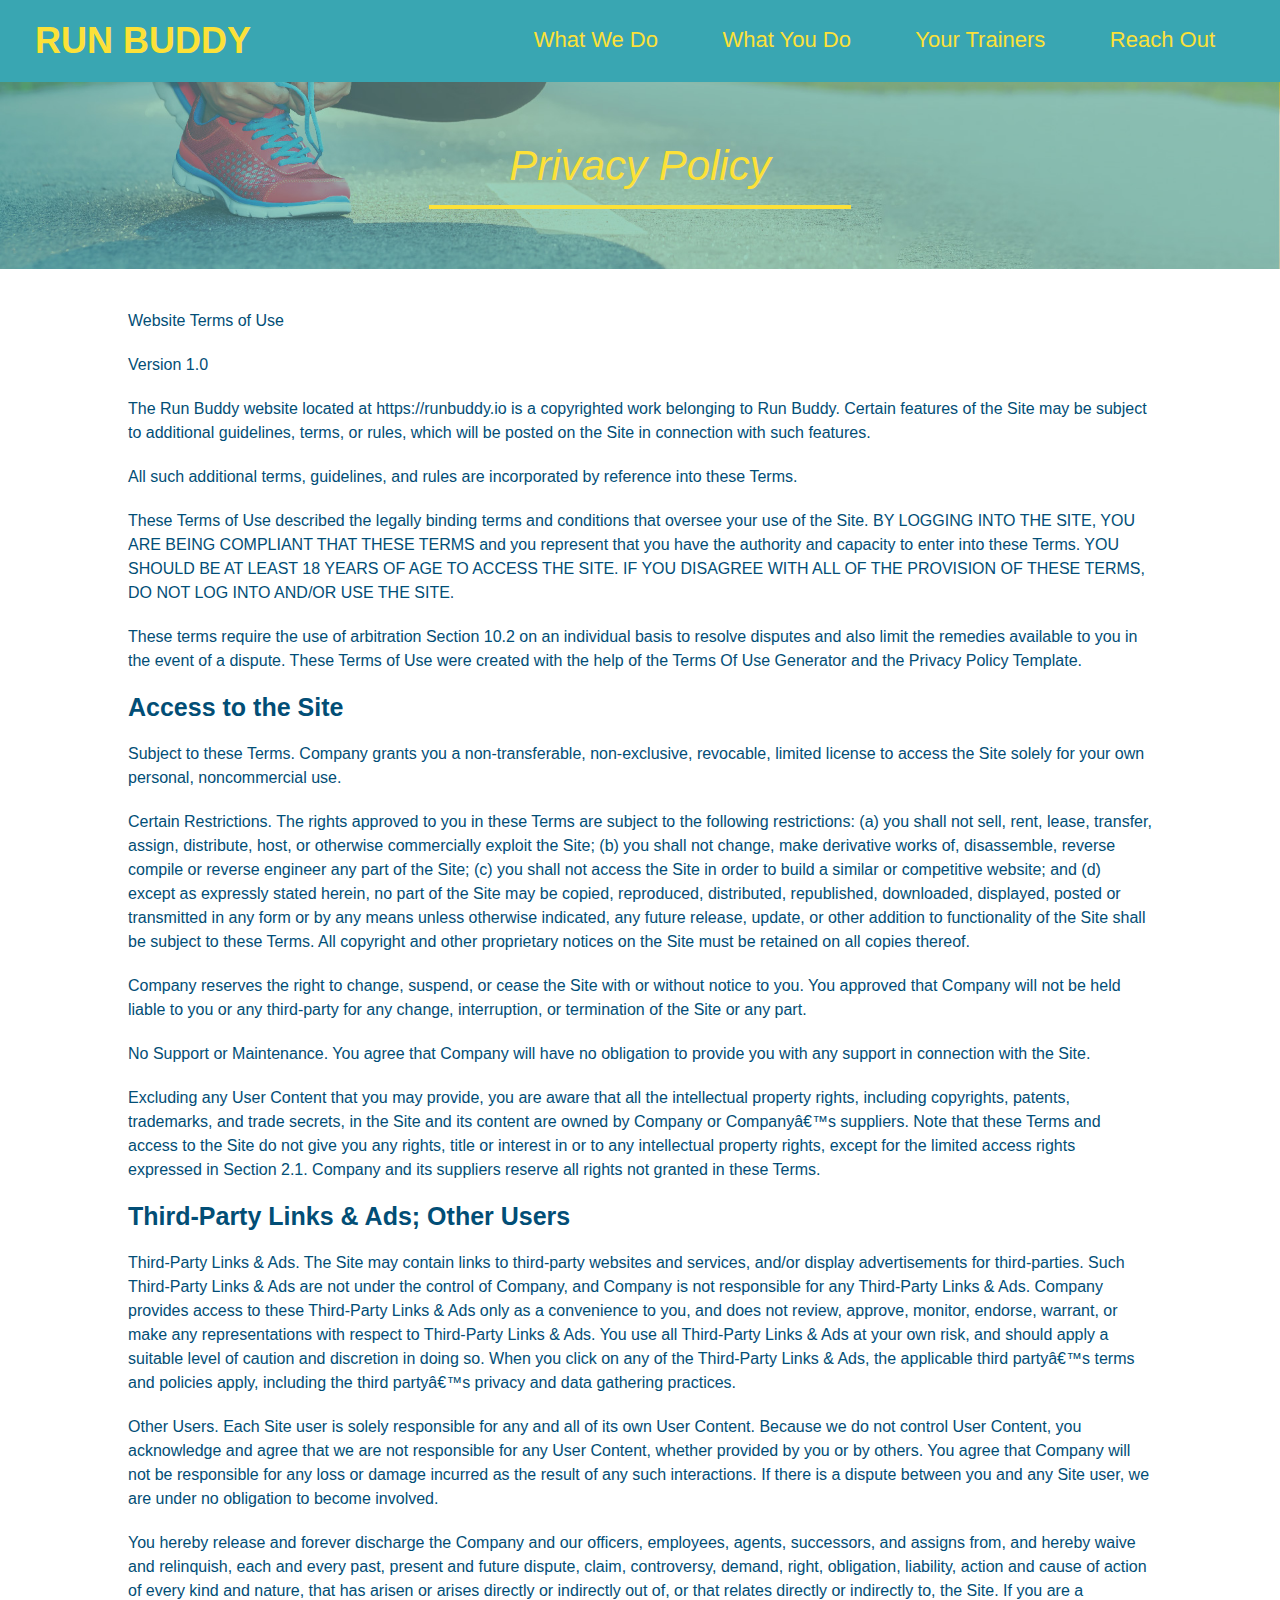
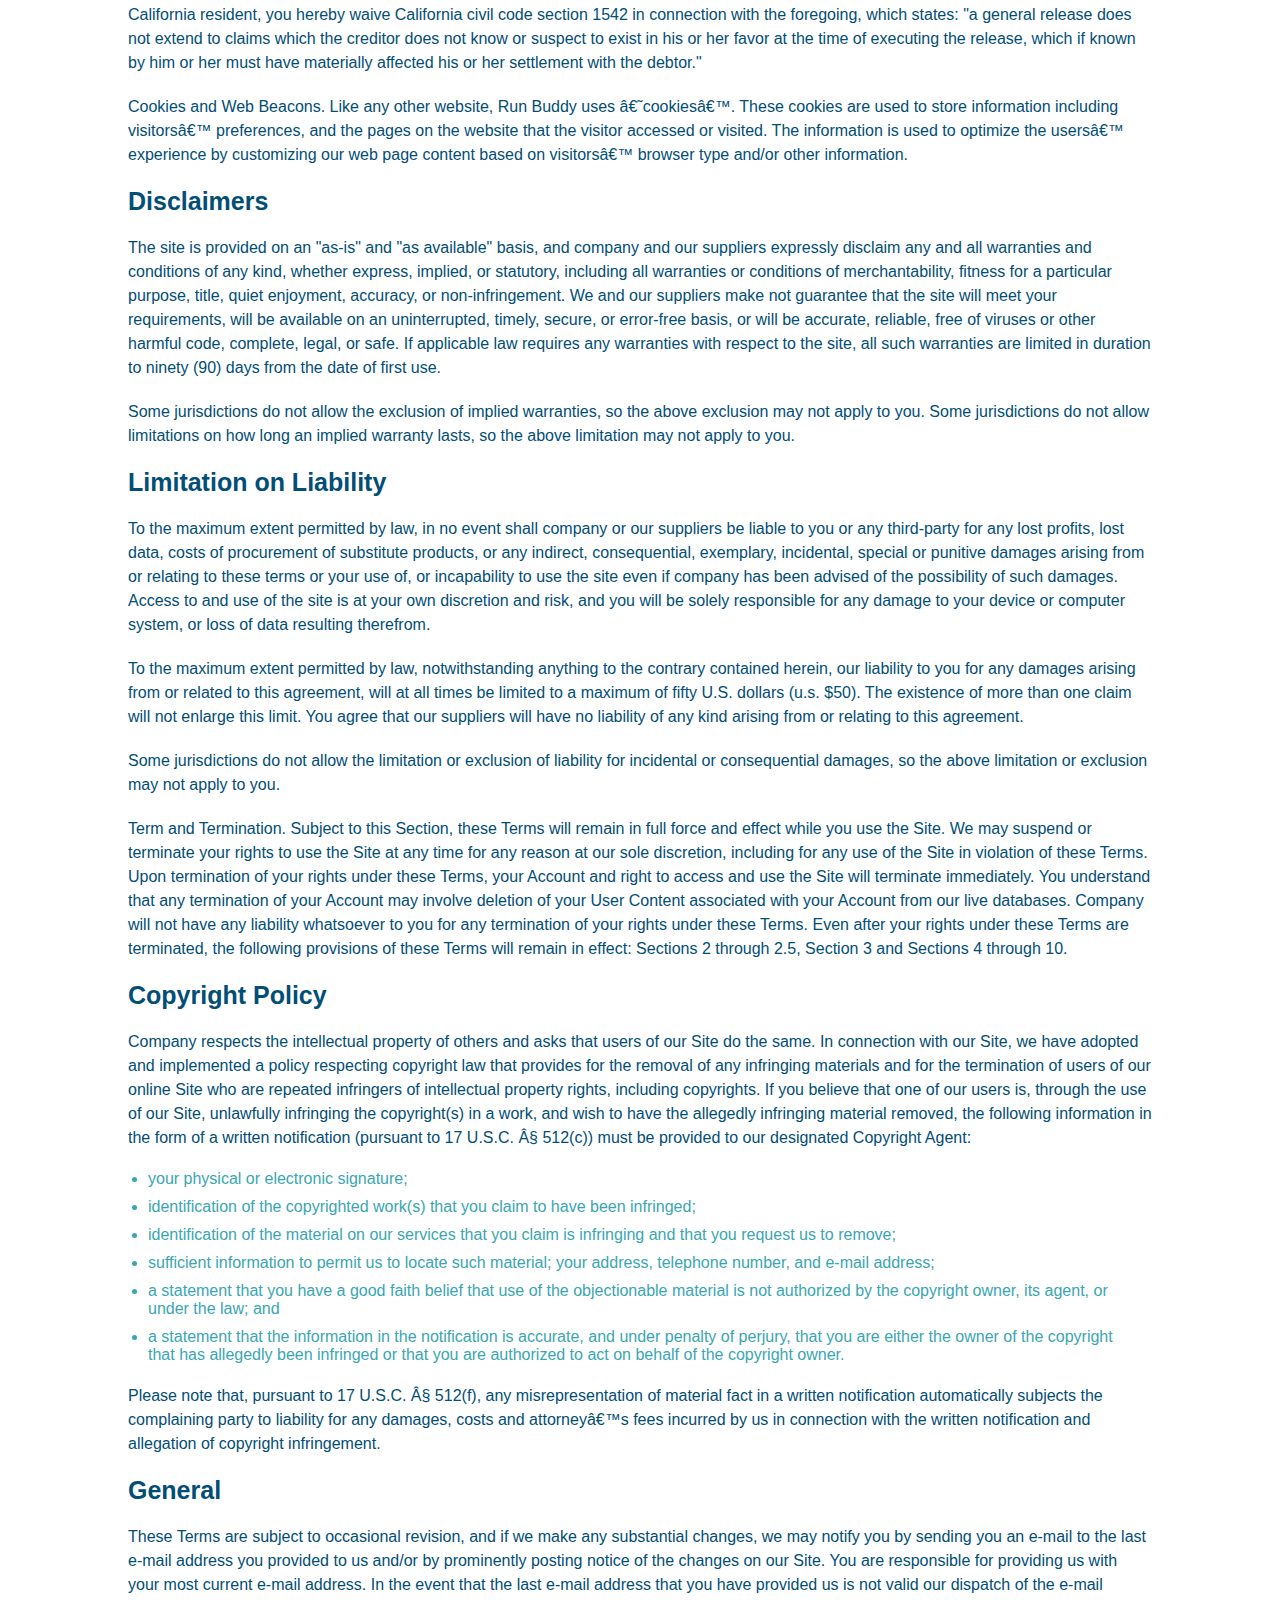
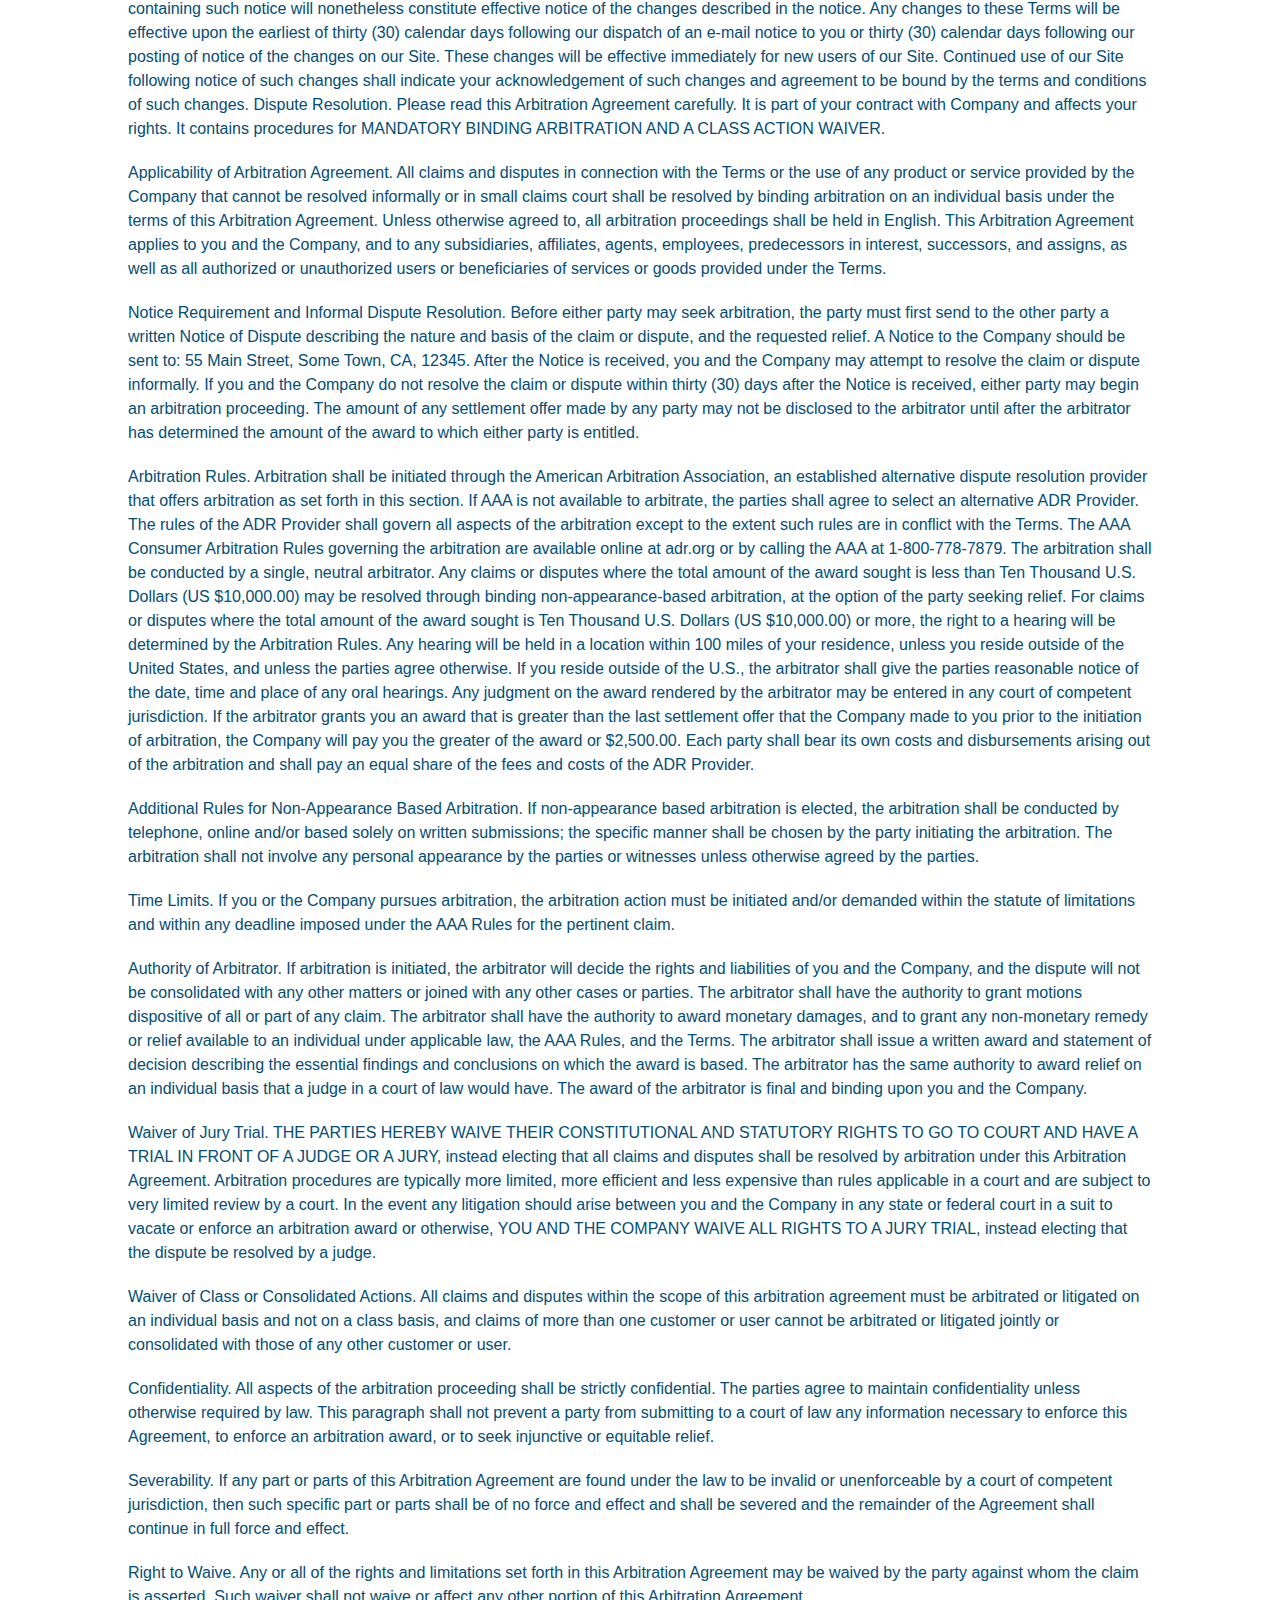
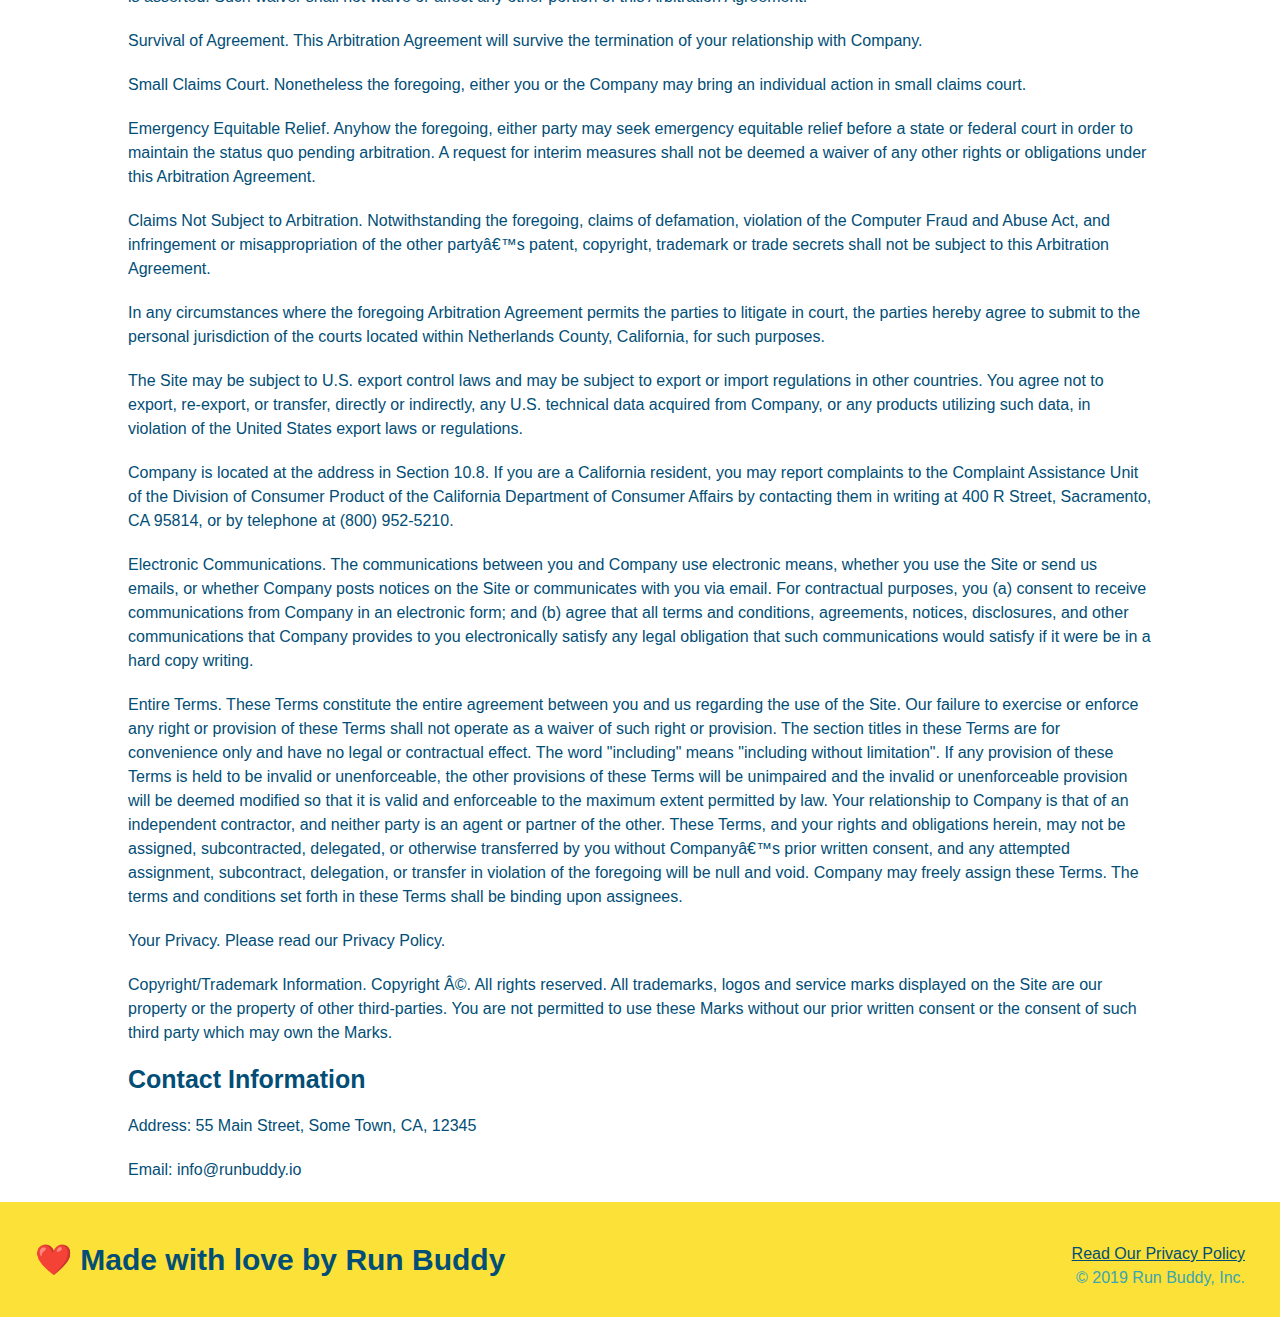
==== privacy-policy.html @ bfc8991c "added privacy policy" ====
<!DOCTYPE html>
<html lang="en">
    <head>
        <meta charset="UTF-8" />
        <link rel="stylesheet" href="./assets/css/style.css" />
        <link rel="stylesheet" href="./assets/css/secondary-styles.css" />
        <title>Privacy Policy - Run Buddy</title>
    </head>
    <body>
        <!--navigation-->
        <header>
            <h1>
                <a href="/">RUN BUDDY</a>
            </h1>
            <nav>
                <!--Unordered list element-->
                <ul>
                    <!--List item element-->
                    <li>
                        <!--Anchor element-->
                        <a href="./index.html#what-we-do">What We Do</a>
                    </li>
                    <li>
                        <a href="./index.html#what-you-do">What You Do</a>
                    </li>
                    <li>
                        <a href="./index.html#your-trainers">Your Trainers</a>
                    </li>
                    <li>
                        <a href="./index.html#reach-out">Reach Out</a>
                    </li>
                </ul>
            </nav>
        </header>

        
        <!--hero/jumbotron-->
        <section class="hero">
            <h2 class="page-title">
                Privacy Policy
            </h2>
        </section>

        <article class="secondary-content">
            
            <p>
                Website Terms of Use
            </p>

            <p>
                Version 1.0
            </p>

            <p>
                The Run Buddy website located at https://runbuddy.io is a copyrighted work belonging to Run Buddy. Certain
                features of the Site may be subject to additional guidelines, terms, or rules, which will be posted on the Site
                in connection with such features.
            </p>

            <p>
                All such additional terms, guidelines, and rules are incorporated by reference into these Terms.
            </p>

            <p>
                These Terms of Use described the legally binding terms and conditions that oversee your use of the Site. BY
                LOGGING INTO THE SITE, YOU ARE BEING COMPLIANT THAT THESE TERMS and you represent that you have the authority
                and capacity to enter into these Terms. YOU SHOULD BE AT LEAST 18 YEARS OF AGE TO ACCESS THE SITE. IF YOU
                DISAGREE WITH ALL OF THE PROVISION OF THESE TERMS, DO NOT LOG INTO AND/OR USE THE SITE.
            </p>

            <p>
                These terms require the use of arbitration Section 10.2 on an individual basis to resolve disputes and also
                limit the remedies available to you in the event of a dispute. These Terms of Use were created with the help of
                the Terms Of Use Generator and the Privacy Policy Template.
            </p>

            <h3>
                Access to the Site
            </h3>

            <p>
                Subject to these Terms. Company grants you a non-transferable, non-exclusive, revocable, limited license to
                access the Site solely for your own personal, noncommercial use.
            </p>

            <p>
                Certain Restrictions. The rights approved to you in these Terms are subject to the following restrictions: (a)
                you shall not sell, rent, lease, transfer, assign, distribute, host, or otherwise commercially exploit the Site;
                (b) you shall not change, make derivative works of, disassemble, reverse compile or reverse engineer any part of
                the Site; (c) you shall not access the Site in order to build a similar or competitive website; and (d) except
                as expressly stated herein, no part of the Site may be copied, reproduced, distributed, republished, downloaded,
                displayed, posted or transmitted in any form or by any means unless otherwise indicated, any future release,
                update, or other addition to functionality of the Site shall be subject to these Terms. All copyright and other
                proprietary notices on the Site must be retained on all copies thereof.
            </p>

            <p>
                Company reserves the right to change, suspend, or cease the Site with or without notice to you. You approved
                that Company will not be held liable to you or any third-party for any change, interruption, or termination of
                the Site or any part.
            </p>

            <p>
                No Support or Maintenance. You agree that Company will have no obligation to provide you with any support in
                connection with the Site.
            </p>

            <p>
                Excluding any User Content that you may provide, you are aware that all the intellectual property rights,
                including copyrights, patents, trademarks, and trade secrets, in the Site and its content are owned by Company
                or Companyâ€™s suppliers. Note that these Terms and access to the Site do not give you any rights, title or
                interest in or to any intellectual property rights, except for the limited access rights expressed in Section
                2.1. Company and its suppliers reserve all rights not granted in these Terms.
            </p>

            <h3>
                Third-Party Links & Ads; Other Users
            </h3>

            <p>
                Third-Party Links & Ads. The Site may contain links to third-party websites and services, and/or display
                advertisements for third-parties. Such Third-Party Links & Ads are not under the control of Company, and Company
                is not responsible for any Third-Party Links & Ads. Company provides access to these Third-Party Links & Ads
                only as a convenience to you, and does not review, approve, monitor, endorse, warrant, or make any
                representations with respect to Third-Party Links & Ads. You use all Third-Party Links & Ads at your own risk,
                and should apply a suitable level of caution and discretion in doing so. When you click on any of the
                Third-Party Links & Ads, the applicable third partyâ€™s terms and policies apply, including the third partyâ€™s
                privacy and data gathering practices.
            </p>

            <p>
                Other Users. Each Site user is solely responsible for any and all of its own User Content. Because we do not
                control User Content, you acknowledge and agree that we are not responsible for any User Content, whether
                provided by you or by others. You agree that Company will not be responsible for any loss or damage incurred as
                the result of any such interactions. If there is a dispute between you and any Site user, we are under no
                obligation to become involved.
            </p>

            <p>
                You hereby release and forever discharge the Company and our officers, employees, agents, successors, and
                assigns from, and hereby waive and relinquish, each and every past, present and future dispute, claim,
                controversy, demand, right, obligation, liability, action and cause of action of every kind and nature, that has
                arisen or arises directly or indirectly out of, or that relates directly or indirectly to, the Site. If you are
                a California resident, you hereby waive California civil code section 1542 in connection with the foregoing,
                which states: "a general release does not extend to claims which the creditor does not know or suspect to exist
                in his or her favor at the time of executing the release, which if known by him or her must have materially
                affected his or her settlement with the debtor."
            </p>

            <p>
                Cookies and Web Beacons. Like any other website, Run Buddy uses â€˜cookiesâ€™. These cookies are used to store
                information including visitorsâ€™ preferences, and the pages on the website that the visitor accessed or visited.
                The information is used to optimize the usersâ€™ experience by customizing our web page content based on visitorsâ€™
                browser type and/or other information.
            </p>

            <h3>
                Disclaimers
            </h3>

            <p>
                The site is provided on an "as-is" and "as available" basis, and company and our suppliers expressly disclaim
                any and all warranties and conditions of any kind, whether express, implied, or statutory, including all
                warranties or conditions of merchantability, fitness for a particular purpose, title, quiet enjoyment, accuracy,
                or non-infringement. We and our suppliers make not guarantee that the site will meet your requirements, will be
                available on an uninterrupted, timely, secure, or error-free basis, or will be accurate, reliable, free of
                viruses or other harmful code, complete, legal, or safe. If applicable law requires any warranties with respect
                to the site, all such warranties are limited in duration to ninety (90) days from the date of first use.
            </p>

            <p>
                Some jurisdictions do not allow the exclusion of implied warranties, so the above exclusion may not apply to
                you. Some jurisdictions do not allow limitations on how long an implied warranty lasts, so the above limitation
                may not apply to you.
            </p>

            <h3>
                Limitation on Liability
            </h3>

            <p>
                To the maximum extent permitted by law, in no event shall company or our suppliers be liable to you or any
                third-party for any lost profits, lost data, costs of procurement of substitute products, or any indirect,
                consequential, exemplary, incidental, special or punitive damages arising from or relating to these terms or
                your use of, or incapability to use the site even if company has been advised of the possibility of such
                damages. Access to and use of the site is at your own discretion and risk, and you will be solely responsible
                for any damage to your device or computer system, or loss of data resulting therefrom.
            </p>

            <p>
                To the maximum extent permitted by law, notwithstanding anything to the contrary contained herein, our liability
                to you for any damages arising from or related to this agreement, will at all times be limited to a maximum of
                fifty U.S. dollars (u.s. $50). The existence of more than one claim will not enlarge this limit. You agree that
                our suppliers will have no liability of any kind arising from or relating to this agreement.
            </p>

            <p>
                Some jurisdictions do not allow the limitation or exclusion of liability for incidental or consequential
                damages, so the above limitation or exclusion may not apply to you.
            </p>

            <p>
                Term and Termination. Subject to this Section, these Terms will remain in full force and effect while you use
                the Site. We may suspend or terminate your rights to use the Site at any time for any reason at our sole
                discretion, including for any use of the Site in violation of these Terms. Upon termination of your rights under
                these Terms, your Account and right to access and use the Site will terminate immediately. You understand that
                any termination of your Account may involve deletion of your User Content associated with your Account from our
                live databases. Company will not have any liability whatsoever to you for any termination of your rights under
                these Terms. Even after your rights under these Terms are terminated, the following provisions of these Terms
                will remain in effect: Sections 2 through 2.5, Section 3 and Sections 4 through 10.
            </p>

            <h3>
                Copyright Policy
            </h3>

            <p>
                Company respects the intellectual property of others and asks that users of our Site do the same. In connection
                with our Site, we have adopted and implemented a policy respecting copyright law that provides for the removal
                of any infringing materials and for the termination of users of our online Site who are repeated infringers of
                intellectual property rights, including copyrights. If you believe that one of our users is, through the use of
                our Site, unlawfully infringing the copyright(s) in a work, and wish to have the allegedly infringing material
                removed, the following information in the form of a written notification (pursuant to 17 U.S.C. Â§ 512(c)) must
                be provided to our designated Copyright Agent:
            </p>

            <ul>
                <li>
                your physical or electronic signature;
                </li>
                <li>
                identification of the copyrighted work(s) that you claim to have been infringed;
                </li>
                <li>
                identification of the material on our services that you claim is infringing and that you request us to remove;
                </li>
                <li>
                sufficient information to permit us to locate such material; your address, telephone number, and e-mail
                address;
                </li>
                <li>
                a statement that you have a good faith belief that use of the objectionable material is not authorized by the
                copyright owner, its agent, or under the law; and
                </li>
                <li>
                a statement that the information in the notification is accurate, and under penalty of perjury, that you are
                either the owner of the copyright that has allegedly been infringed or that you are authorized to act on
                behalf of the copyright owner.
                </li>
            </ul>

            <p>
                Please note that, pursuant to 17 U.S.C. Â§ 512(f), any misrepresentation of material fact in a written
                notification automatically subjects the complaining party to liability for any damages, costs and attorneyâ€™s
                fees incurred by us in connection with the written notification and allegation of copyright infringement.
            </p>

            <h3>
                General
            </h3>

            <p>
                These Terms are subject to occasional revision, and if we make any substantial changes, we may notify you by
                sending you an e-mail to the last e-mail address you provided to us and/or by prominently posting notice of the
                changes on our Site. You are responsible for providing us with your most current e-mail address. In the event
                that the last e-mail address that you have provided us is not valid our dispatch of the e-mail containing such
                notice will nonetheless constitute effective notice of the changes described in the notice. Any changes to these
                Terms will be effective upon the earliest of thirty (30) calendar days following our dispatch of an e-mail
                notice to you or thirty (30) calendar days following our posting of notice of the changes on our Site. These
                changes will be effective immediately for new users of our Site. Continued use of our Site following notice of
                such changes shall indicate your acknowledgement of such changes and agreement to be bound by the terms and
                conditions of such changes. Dispute Resolution. Please read this Arbitration Agreement carefully. It is part of
                your contract with Company and affects your rights. It contains procedures for MANDATORY BINDING ARBITRATION AND
                A CLASS ACTION WAIVER.
            </p>

            <p>
                Applicability of Arbitration Agreement. All claims and disputes in connection with the Terms or the use of any
                product or service provided by the Company that cannot be resolved informally or in small claims court shall be
                resolved by binding arbitration on an individual basis under the terms of this Arbitration Agreement. Unless
                otherwise agreed to, all arbitration proceedings shall be held in English. This Arbitration Agreement applies to
                you and the Company, and to any subsidiaries, affiliates, agents, employees, predecessors in interest,
                successors, and assigns, as well as all authorized or unauthorized users or beneficiaries of services or goods
                provided under the Terms.
            </p>

            <p>
                Notice Requirement and Informal Dispute Resolution. Before either party may seek arbitration, the party must
                first send to the other party a written Notice of Dispute describing the nature and basis of the claim or
                dispute, and the requested relief. A Notice to the Company should be sent to: 55 Main Street, Some Town, CA,
                12345. After the Notice is received, you and the Company may attempt to resolve the claim or dispute informally.
                If you and the Company do not resolve the claim or dispute within thirty (30) days after the Notice is received,
                either party may begin an arbitration proceeding. The amount of any settlement offer made by any party may not
                be disclosed to the arbitrator until after the arbitrator has determined the amount of the award to which either
                party is entitled.
            </p>

            <p>
                Arbitration Rules. Arbitration shall be initiated through the American Arbitration Association, an established
                alternative dispute resolution provider that offers arbitration as set forth in this section. If AAA is not
                available to arbitrate, the parties shall agree to select an alternative ADR Provider. The rules of the ADR
                Provider shall govern all aspects of the arbitration except to the extent such rules are in conflict with the
                Terms. The AAA Consumer Arbitration Rules governing the arbitration are available online at adr.org or by
                calling the AAA at 1-800-778-7879. The arbitration shall be conducted by a single, neutral arbitrator. Any
                claims or disputes where the total amount of the award sought is less than Ten Thousand U.S. Dollars (US
                $10,000.00) may be resolved through binding non-appearance-based arbitration, at the option of the party seeking
                relief. For claims or disputes where the total amount of the award sought is Ten Thousand U.S. Dollars (US
                $10,000.00) or more, the right to a hearing will be determined by the Arbitration Rules. Any hearing will be
                held in a location within 100 miles of your residence, unless you reside outside of the United States, and
                unless the parties agree otherwise. If you reside outside of the U.S., the arbitrator shall give the parties
                reasonable notice of the date, time and place of any oral hearings. Any judgment on the award rendered by the
                arbitrator may be entered in any court of competent jurisdiction. If the arbitrator grants you an award that is
                greater than the last settlement offer that the Company made to you prior to the initiation of arbitration, the
                Company will pay you the greater of the award or $2,500.00. Each party shall bear its own costs and
                disbursements arising out of the arbitration and shall pay an equal share of the fees and costs of the ADR
                Provider.
            </p>

            <p>
                Additional Rules for Non-Appearance Based Arbitration. If non-appearance based arbitration is elected, the
                arbitration shall be conducted by telephone, online and/or based solely on written submissions; the specific
                manner shall be chosen by the party initiating the arbitration. The arbitration shall not involve any personal
                appearance by the parties or witnesses unless otherwise agreed by the parties.
            </p>

            <p>
                Time Limits. If you or the Company pursues arbitration, the arbitration action must be initiated and/or demanded
                within the statute of limitations and within any deadline imposed under the AAA Rules for the pertinent claim.
            </p>

            <p>
                Authority of Arbitrator. If arbitration is initiated, the arbitrator will decide the rights and liabilities of
                you and the Company, and the dispute will not be consolidated with any other matters or joined with any other
                cases or parties. The arbitrator shall have the authority to grant motions dispositive of all or part of any
                claim. The arbitrator shall have the authority to award monetary damages, and to grant any non-monetary remedy
                or relief available to an individual under applicable law, the AAA Rules, and the Terms. The arbitrator shall
                issue a written award and statement of decision describing the essential findings and conclusions on which the
                award is based. The arbitrator has the same authority to award relief on an individual basis that a judge in a
                court of law would have. The award of the arbitrator is final and binding upon you and the Company.
            </p>

            <p>
                Waiver of Jury Trial. THE PARTIES HEREBY WAIVE THEIR CONSTITUTIONAL AND STATUTORY RIGHTS TO GO TO COURT AND HAVE
                A TRIAL IN FRONT OF A JUDGE OR A JURY, instead electing that all claims and disputes shall be resolved by
                arbitration under this Arbitration Agreement. Arbitration procedures are typically more limited, more efficient
                and less expensive than rules applicable in a court and are subject to very limited review by a court. In the
                event any litigation should arise between you and the Company in any state or federal court in a suit to vacate
                or enforce an arbitration award or otherwise, YOU AND THE COMPANY WAIVE ALL RIGHTS TO A JURY TRIAL, instead
                electing that the dispute be resolved by a judge.
            </p>

            <p>
                Waiver of Class or Consolidated Actions. All claims and disputes within the scope of this arbitration agreement
                must be arbitrated or litigated on an individual basis and not on a class basis, and claims of more than one
                customer or user cannot be arbitrated or litigated jointly or consolidated with those of any other customer or
                user.
            </p>

            <p>
                Confidentiality. All aspects of the arbitration proceeding shall be strictly confidential. The parties agree to
                maintain confidentiality unless otherwise required by law. This paragraph shall not prevent a party from
                submitting to a court of law any information necessary to enforce this Agreement, to enforce an arbitration
                award, or to seek injunctive or equitable relief.
            </p>

            <p>
                Severability. If any part or parts of this Arbitration Agreement are found under the law to be invalid or
                unenforceable by a court of competent jurisdiction, then such specific part or parts shall be of no force and
                effect and shall be severed and the remainder of the Agreement shall continue in full force and effect.
            </p>

            <p>
                Right to Waive. Any or all of the rights and limitations set forth in this Arbitration Agreement may be waived
                by the party against whom the claim is asserted. Such waiver shall not waive or affect any other portion of this
                Arbitration Agreement.
            </p>

            <p>
                Survival of Agreement. This Arbitration Agreement will survive the termination of your relationship with
                Company.
            </p>

            <p>
                Small Claims Court. Nonetheless the foregoing, either you or the Company may bring an individual action in small
                claims court.
            </p>

            <p>
                Emergency Equitable Relief. Anyhow the foregoing, either party may seek emergency equitable relief before a
                state or federal court in order to maintain the status quo pending arbitration. A request for interim measures
                shall not be deemed a waiver of any other rights or obligations under this Arbitration Agreement.
            </p>

            <p>
                Claims Not Subject to Arbitration. Notwithstanding the foregoing, claims of defamation, violation of the
                Computer Fraud and Abuse Act, and infringement or misappropriation of the other partyâ€™s patent, copyright,
                trademark or trade secrets shall not be subject to this Arbitration Agreement.
            </p>

            <p>
                In any circumstances where the foregoing Arbitration Agreement permits the parties to litigate in court, the
                parties hereby agree to submit to the personal jurisdiction of the courts located within Netherlands County,
                California, for such purposes.
            </p>

            <p>
                The Site may be subject to U.S. export control laws and may be subject to export or import regulations in other
                countries. You agree not to export, re-export, or transfer, directly or indirectly, any U.S. technical data
                acquired from Company, or any products utilizing such data, in violation of the United States export laws or
                regulations.
            </p>

            <p>
                Company is located at the address in Section 10.8. If you are a California resident, you may report complaints
                to the Complaint Assistance Unit of the Division of Consumer Product of the California Department of Consumer
                Affairs by contacting them in writing at 400 R Street, Sacramento, CA 95814, or by telephone at (800) 952-5210.
            </p>

            <p>
                Electronic Communications. The communications between you and Company use electronic means, whether you use the
                Site or send us emails, or whether Company posts notices on the Site or communicates with you via email. For
                contractual purposes, you (a) consent to receive communications from Company in an electronic form; and (b)
                agree that all terms and conditions, agreements, notices, disclosures, and other communications that Company
                provides to you electronically satisfy any legal obligation that such communications would satisfy if it were be
                in a hard copy writing.
            </p>

            <p>
                Entire Terms. These Terms constitute the entire agreement between you and us regarding the use of the Site. Our
                failure to exercise or enforce any right or provision of these Terms shall not operate as a waiver of such right
                or provision. The section titles in these Terms are for convenience only and have no legal or contractual
                effect. The word "including" means "including without limitation". If any provision of these Terms is held to be
                invalid or unenforceable, the other provisions of these Terms will be unimpaired and the invalid or
                unenforceable provision will be deemed modified so that it is valid and enforceable to the maximum extent
                permitted by law. Your relationship to Company is that of an independent contractor, and neither party is an
                agent or partner of the other. These Terms, and your rights and obligations herein, may not be assigned,
                subcontracted, delegated, or otherwise transferred by you without Companyâ€™s prior written consent, and any
                attempted assignment, subcontract, delegation, or transfer in violation of the foregoing will be null and void.
                Company may freely assign these Terms. The terms and conditions set forth in these Terms shall be binding upon
                assignees.
            </p>

            <p>
                Your Privacy. Please read our Privacy Policy.
            </p>

            <p>
                Copyright/Trademark Information. Copyright Â©. All rights reserved. All trademarks, logos and service marks
                displayed on the Site are our property or the property of other third-parties. You are not permitted to use
                these Marks without our prior written consent or the consent of such third party which may own the Marks.
            </p>

            <h3>
                Contact Information
            </h3>

            <p>
                Address: 55 Main Street, Some Town, CA, 12345
            </p>

            <p>
                Email: info@runbuddy.io
            </p>

        </article>

        <!--footer-->
        <footer>
            <h2>❤️ Made with love by Run Buddy</h2>
            <div>
                <a href="#">Read Our Privacy Policy</a><br />
                &copy; 2019 Run Buddy, Inc.
            </div>
        </footer>
        
    </body>
</html>
---- assets/css/style.css ----
* {
    margin: 0;
    padding: 0;
    box-sizing: border-box;
}

body {
    color: #39a6b2;
    font-family: Helvetica, Arial, sans-serif;
}

header {
    padding: 20px 35px;
    background-color: #39a6b2;
}

header h1 {
    font-weight: bold;
    font-size: 36px;
    color: #fce138;
    margin: 0;
    display: inline;
}

header a {
    text-decoration: none;
    color: #fce138;
}

header nav {
    float: right;
    margin: 7px 0;
}

header nav ul li {
    display: inline;
}

header nav ul li a {
    margin: 0 30px;
    font-weight: lighter;
    font-size: 22px;
}

footer {
    background: #fce138;
    width: 100%;
    padding: 40px 35px;
}

footer h2 {
    display: inline;
    color: #024e76;
    font-size: 30px;
    margin: 0;
}

footer div {
    float: right;
    line-height: 1.5;
    text-align: right;
}

footer a {
    color: #024e76;
}

section {
    padding: 60px;
}

/* Hero Style Start */
.hero {
    background-image: url("../images/hero-bg.jpg");
    height: 600px;
    background-size: cover;
    background-position: center;
    position: relative;
}

.hero-form {
    border: 3px solid #024e76;
    background-color: #fce138;
    padding: 20px;
    width: 500px;
    color: #024e76;
    position: absolute;
    bottom: 120px;
    right: 140px;
}

.hero-form h3 {
    font-size: 22px;
    margin: 0;
}

.hero-form p {
    margin: 5px 0 15px 0;
}

.form-input {
    border: 1px solid #024e76;
    display: block;
    padding: 7px 15px;
    font-size: 16px;
    color: #024e76;
    width: 100%;
    margin-bottom: 15px;
}

.hero-form label {
    margin: 0 5px;
}

.hero-form button {
    color: #fce138;
    background-color: #024e76;
    border: none;
    padding: 10px 20px;
    font-size: 16px;
}

/* Hero Style End */

/* What We Do Start */

.intro {
    text-align: center;
}

.intro p {
    line-height: 1.7;
    color: #39a6b2;
    width: 80%;
    font-size: 20px;
    margin: 0 auto;
}

/* What We Do End */

/* What You Do Start */

.steps {
    text-align: center;
    background: #fce138;
}

.steps div {
    margin-bottom: 80px;
}

.steps img {
    width: 15%;
    margin: 10px 0;
}

.steps h3 {
    color: #024e76;
    font-size: 46px;
    margin-top: 10px;
}

.steps p {
    color: #39a6b2;
    font-size: 23px;
}

.steps span {
    font-size: 38px;
}

/* What You Do End */

/* Consolidated Section Style */

.section-title {
    font-size: 55px;
    color: #024e76;
    margin-bottom: 35px;
    padding: 0 100px 20px 100px;
    display: inline-block;
    border-bottom: 3px solid;
}

.primary-border {
    border-color: #fce138;
}

.secondary-border {
    border-color: #39a6b2;
}

/* Trainer Section */
.trainers {
    text-align: center;
}

.trainer {
    width: 900px;
    margin: 0 auto 30px auto;
    background: #024e76;
    color: #fce138;
    overflow: auto;
}

.trainer img {
    width: 35%;
    float: left;
}

.trainer-bio {
    padding: 35px;
    float: left;
    width: 65%;
}

.text-left {
    text-align: left;
}

.text-right {
    text-align: right;
}

.trainer-bio h3 {
    font-size: 32px;
    margin-bottom: 8px;
}

.trainer-bio h4 {
    font-weight: lighter;
    font-size: 26px;
    margin-bottom: 25px;
}

.trainer-bio p {
    font-size: 17px;
    line-height: 1.3;
}

/* Contact Section */

.contact {
    background: #024e76;
    text-align: center;
}

.contact h2 {
    color: #fce138;
}

.contact-info iframe {
    width: 400px;
    height: 400px;
}

.contact-info div {
    width: 410px;
    display: inline-block;
    vertical-align: top;
    text-align: left;
    margin: 30px 0 0 60px;
    color: white;
}

.contact-info h3 {
    color: #fce138;
    font-size: 32px;
}

.contact-info p, .contact-info address {
    margin: 20px 0;
    line-height: 1.5;
    font-size: 20px;
    font-style: normal;
}

.contact-info a {
    color: #fce138;
}
---- assets/css/secondary-styles.css ----
.hero {
    background-position: bottom;
    height: auto;
    text-align: center;
    margin-bottom: 40px;
}

.page-title {
    color: #fce138;
    display: inline-block;
    border-bottom: 4px solid;
    padding: 0 80px 15px 80px;
    font-weight: normal;
    font-size: 42px;
    font-style: italic;
}

.secondary-content {
    width: 80%;
    margin: 0 auto;
    color: #024e76;
}

.secondary-content h3 {
    font-size: 25px;
    margin: 20px 0;
}

.secondary-content p {
    font-size: 16px;
    line-height: 1.5;
    margin: 20px 0;
}

.secondary-content ul {
    margin: 15px 20px;
}

.secondary-content li {
    color: #39a6b2;
    margin: 10px 0;
}
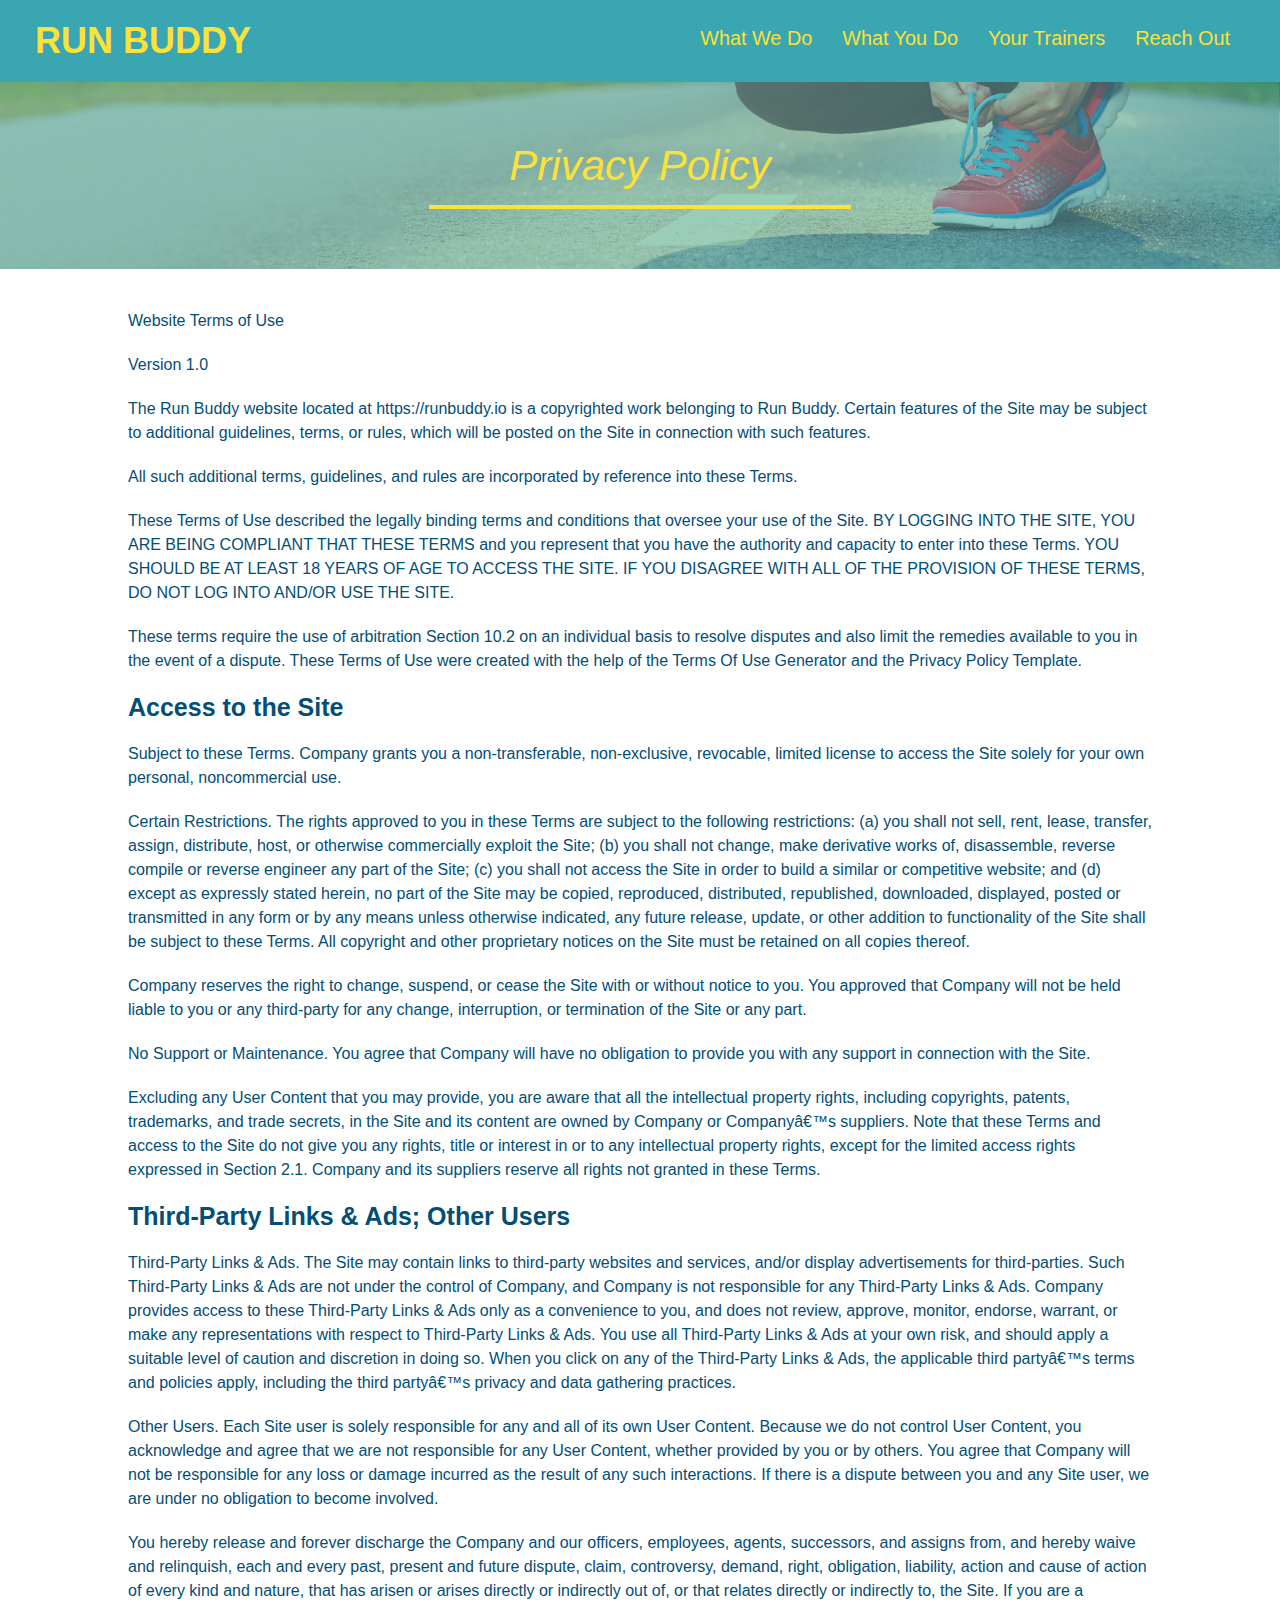
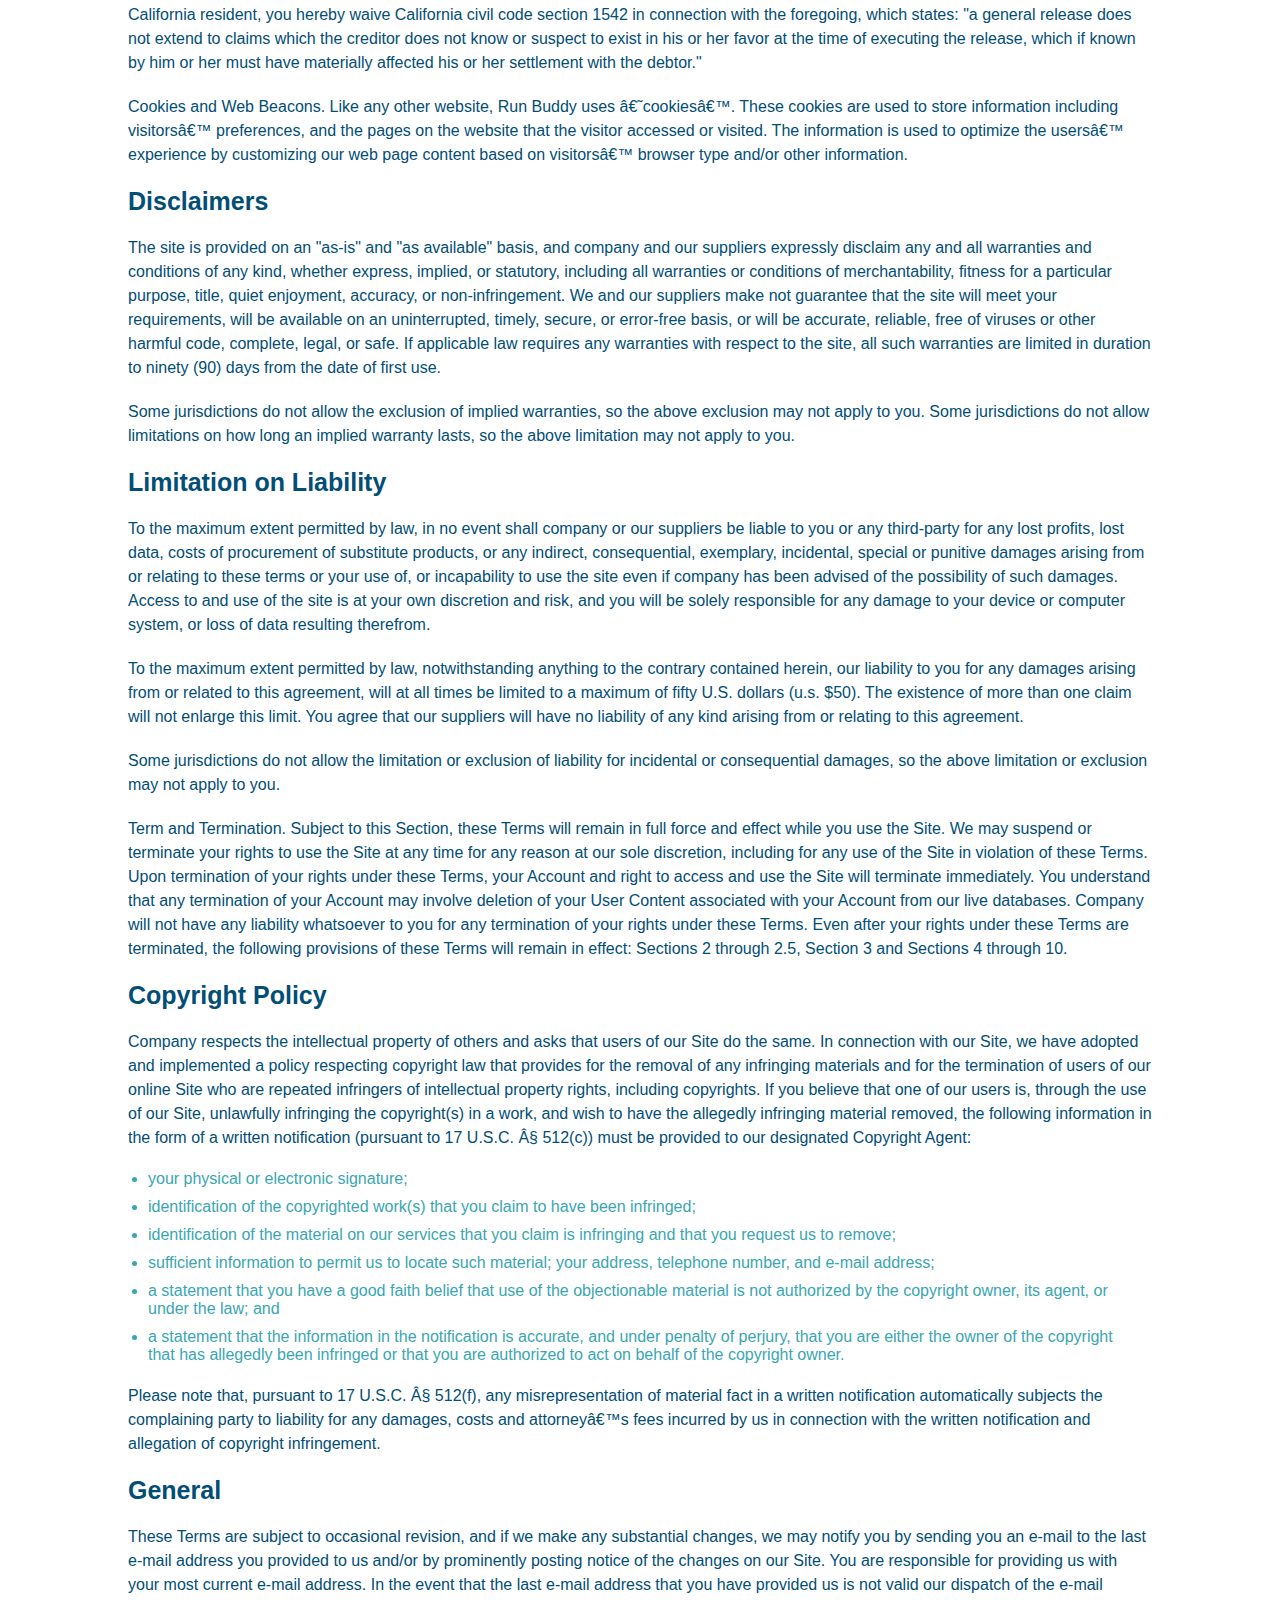
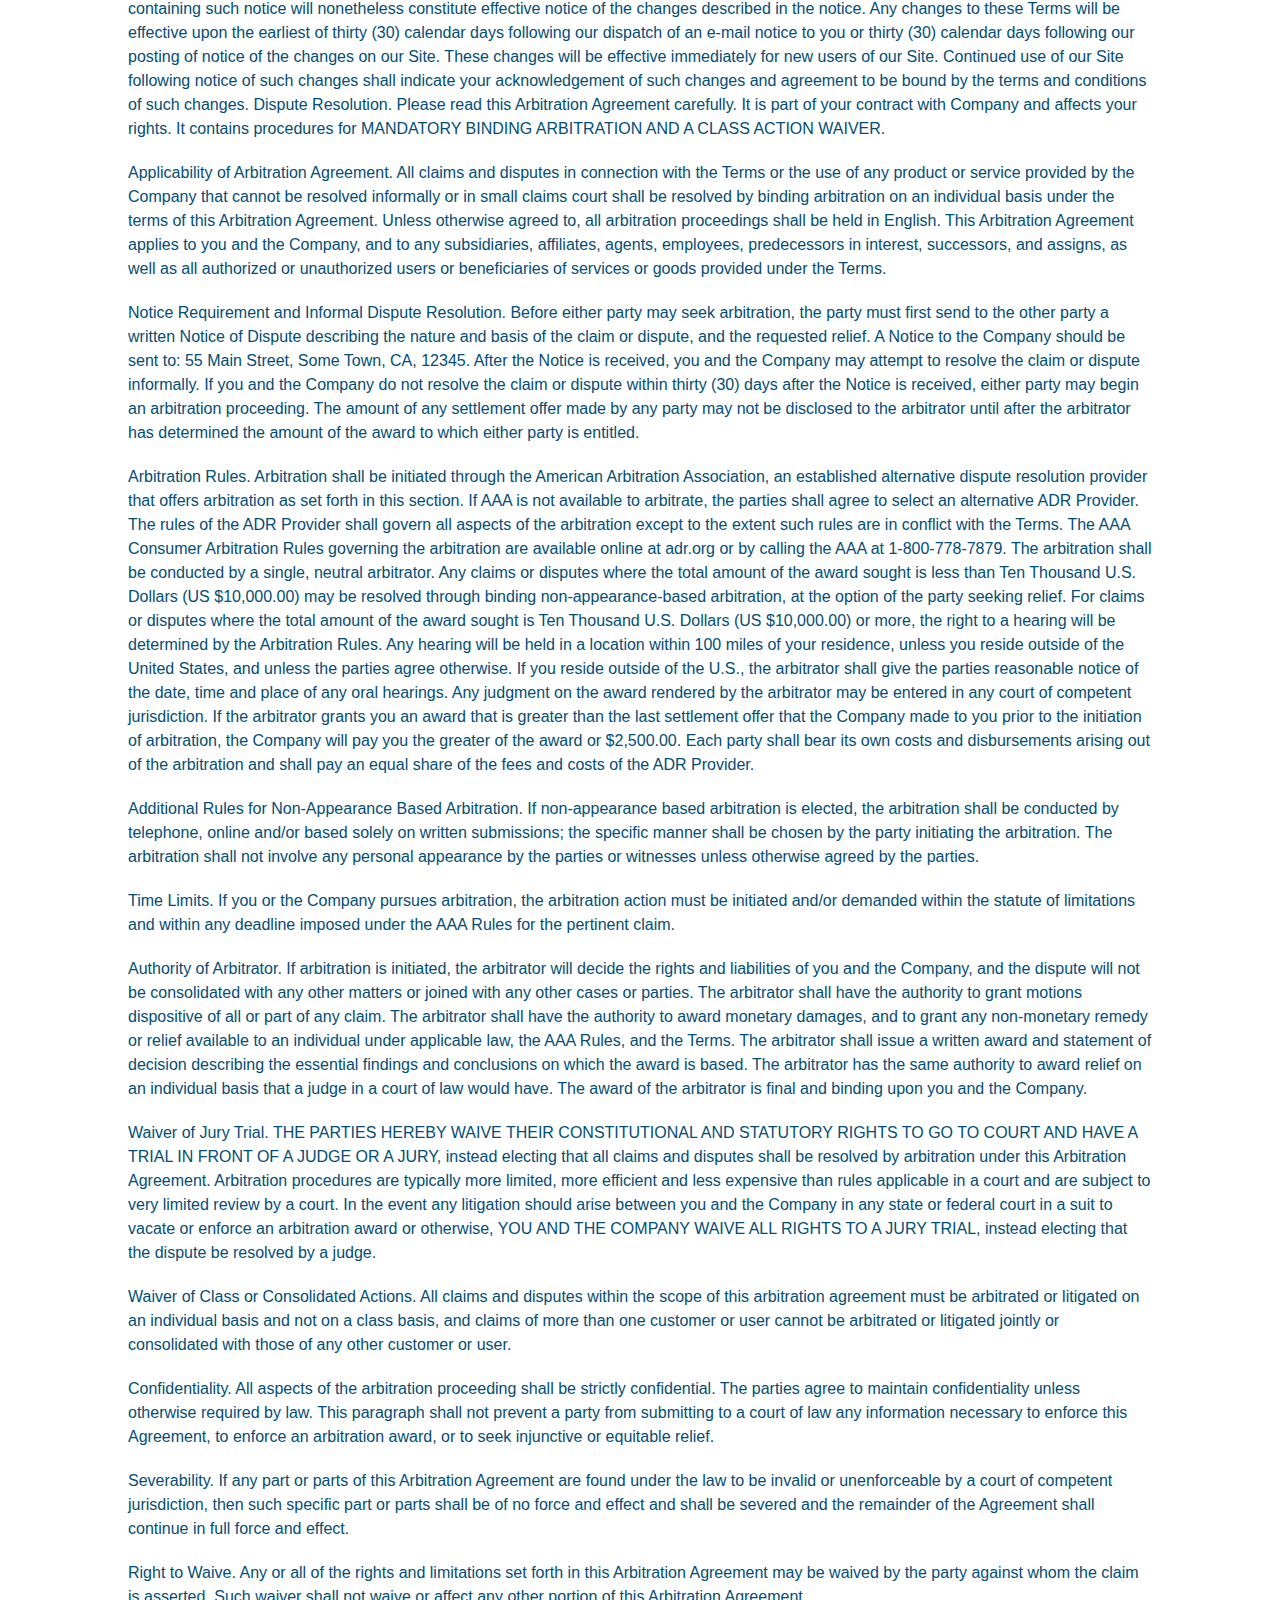
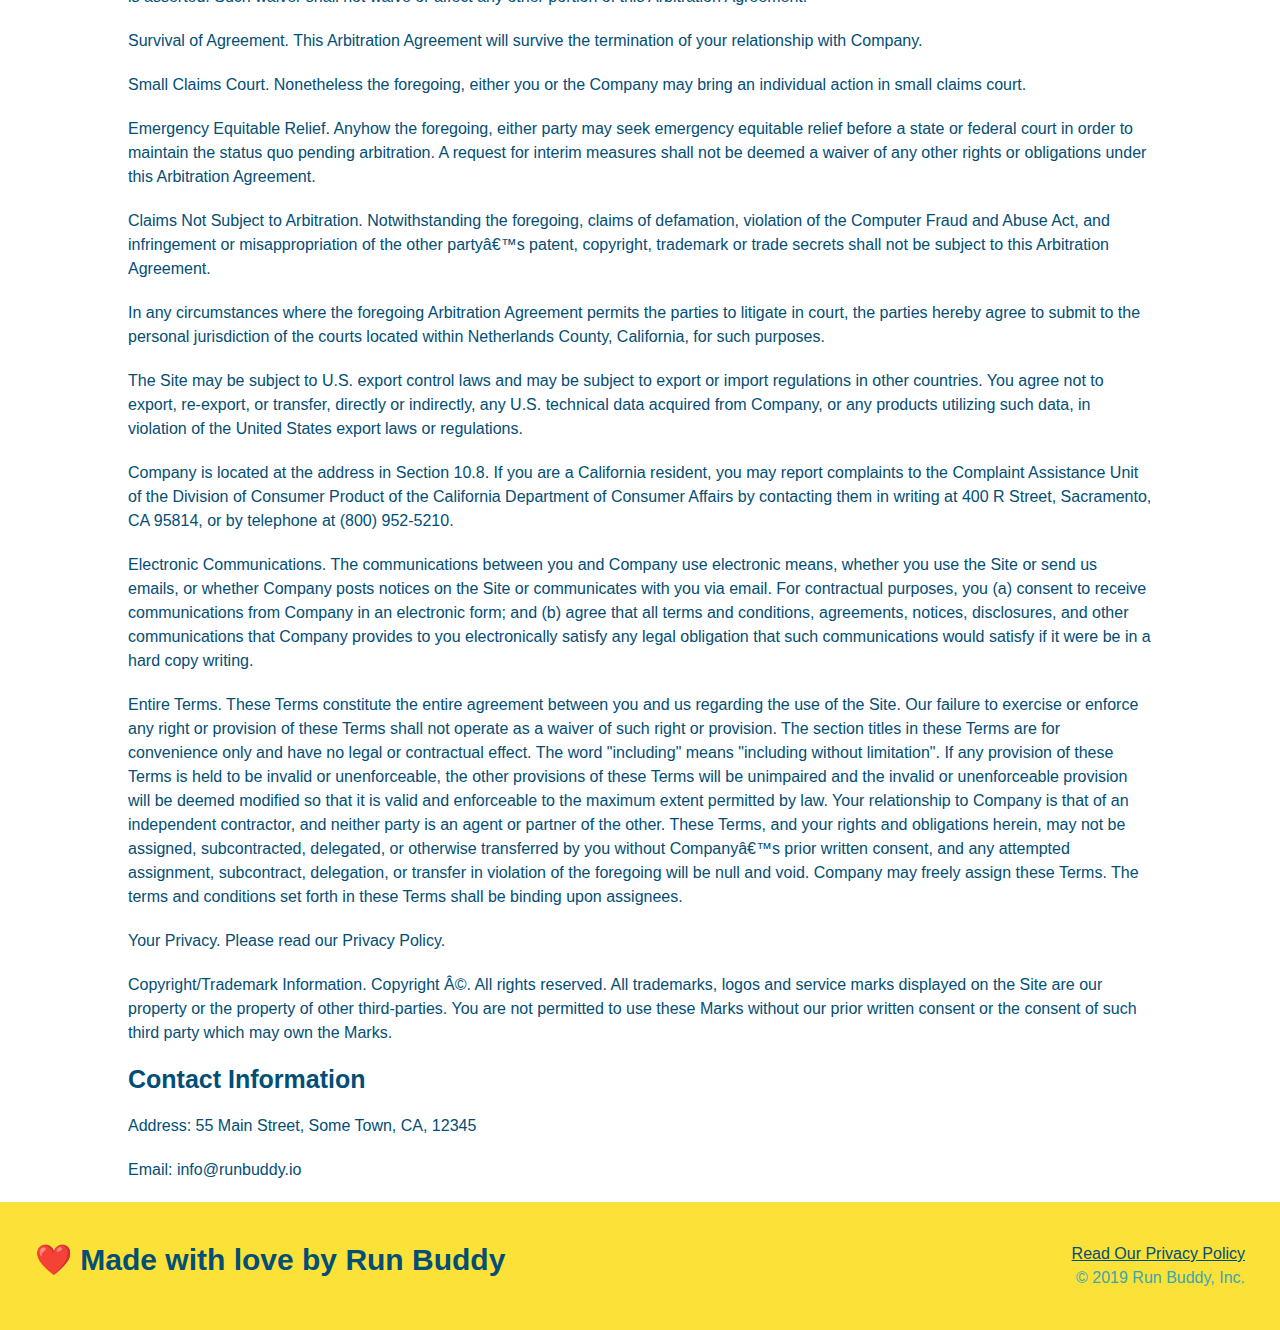
==== commit c943889a: "added empty media query" ====
--- a/privacy-policy.html
+++ b/privacy-policy.html
@@ -4,6 +4,7 @@
         <meta charset="UTF-8" />
         <link rel="stylesheet" href="./assets/css/style.css" />
         <link rel="stylesheet" href="./assets/css/secondary-styles.css" />
+        <meta name="viewport" content="width=device-width, initial-scale=1.0" />
         <title>Privacy Policy - Run Buddy</title>
     </head>
     <body>
--- a/assets/css/style.css
+++ b/assets/css/style.css
@@ -9,9 +9,14 @@
     font-family: Helvetica, Arial, sans-serif;
 }
 
+/* Header Section with Navigation Start*/
+
 header {
     padding: 20px 35px;
     background-color: #39a6b2;
+    display: flex;
+    justify-content: space-between;
+    flex-wrap: wrap;
 }
 
 header h1 {
@@ -19,7 +24,6 @@
     font-size: 36px;
     color: #fce138;
     margin: 0;
-    display: inline;
 }
 
 header a {
@@ -28,65 +32,59 @@
 }
 
 header nav {
-    float: right;
     margin: 7px 0;
 }
 
-header nav ul li {
-    display: inline;
+header nav ul {
+    display: flex;
+    flex-wrap: wrap;
+    justify-content: space-between;
+    align-items: center;
+    list-style: none;
 }
 
 header nav ul li a {
-    margin: 0 30px;
+    padding: 10px 15px;
     font-weight: lighter;
-    font-size: 22px;
-}
-
-footer {
-    background: #fce138;
-    width: 100%;
-    padding: 40px 35px;
-}
-
-footer h2 {
-    display: inline;
-    color: #024e76;
-    font-size: 30px;
-    margin: 0;
-}
-
-footer div {
-    float: right;
-    line-height: 1.5;
-    text-align: right;
-}
-
-footer a {
-    color: #024e76;
-}
-
-section {
-    padding: 60px;
-}
+    font-size: 1.55vw;
+}
+
+/* Header Section with Navigation End */
 
 /* Hero Style Start */
+
 .hero {
     background-image: url("../images/hero-bg.jpg");
-    height: 600px;
     background-size: cover;
     background-position: center;
-    position: relative;
+    display: flex;
+    justify-content: center;
+    flex-wrap: wrap;
+    align-items: flex-start;
+}
+
+.hero-cta {
+    width: 35%;
+    text-align: right;
+    margin: 3.5%;
+    color: #fff;
+    font-size: 18px;
+    line-height: 1.2;
+}
+
+.hero-cta h2 {
+    font-style: italic;
+    font-size: 55px;
+    color: #fce138;
 }
 
 .hero-form {
     border: 3px solid #024e76;
     background-color: #fce138;
     padding: 20px;
-    width: 500px;
-    color: #024e76;
-    position: absolute;
-    bottom: 120px;
-    right: 140px;
+    color: #024e76;
+    width: 40%;
+    margin: 3.5%;
 }
 
 .hero-form h3 {
@@ -122,11 +120,31 @@
 
 /* Hero Style End */
 
+/* Consolidated Section Style */
+
+section {
+    padding: 60px;
+}
+
+.section-title {
+    font-size: 48px;
+    color: #024e76;
+    border-bottom: 3px solid;
+    padding-bottom: 20px;
+    text-align: center;
+    margin: 0 auto 35px auto;
+    width: 50%;
+}
+
+.primary-border {
+    border-color: #fce138;
+}
+
+.secondary-border {
+    border-color: #39a6b2;
+}
+
 /* What We Do Start */
-
-.intro {
-    text-align: center;
-}
 
 .intro p {
     line-height: 1.7;
@@ -134,6 +152,7 @@
     width: 80%;
     font-size: 20px;
     margin: 0 auto;
+    text-align: center;
 }
 
 /* What We Do End */
@@ -141,77 +160,101 @@
 /* What You Do Start */
 
 .steps {
-    text-align: center;
     background: #fce138;
 }
 
-.steps div {
-    margin-bottom: 80px;
-}
-
-.steps img {
-    width: 15%;
-    margin: 10px 0;
-}
-
-.steps h3 {
+.step {
+    margin: 50px auto;
+    padding-bottom: 50px;
+    width: 80%;
+    border-bottom: 1px solid #39a6b2;
+    display: flex;
+    flex-wrap: wrap;
+    align-items: center;
+    justify-content: space-between;
+}
+
+.step-info {
+    flex: 2 70%;
+    display: flex;
+    flex-wrap: wrap;
+    align-items: center;
+}
+
+.step-img {
+    flex: 1 12%;
+    margin-right: 20px;
+}
+
+.step-img img {
+    max-width: 100%;
+}
+
+.step-text {
+    flex: 12;
+}
+
+.step h3 {
     color: #024e76;
     font-size: 46px;
-    margin-top: 10px;
-}
-
-.steps p {
+    flex: 1 30%;
+}
+
+.step-text p {
     color: #39a6b2;
-    font-size: 23px;
-}
-
-.steps span {
-    font-size: 38px;
+    font-size: 18px;
+}
+
+.step-text h4 {
+    font-size: 26px;
+    line-height: 1.5;
+    color: #024e76;
 }
 
 /* What You Do End */
 
-/* Consolidated Section Style */
-
-.section-title {
-    font-size: 55px;
-    color: #024e76;
-    margin-bottom: 35px;
-    padding: 0 100px 20px 100px;
-    display: inline-block;
-    border-bottom: 3px solid;
-}
-
-.primary-border {
-    border-color: #fce138;
-}
-
-.secondary-border {
-    border-color: #39a6b2;
-}
-
 /* Trainer Section */
+
+.flex-row {
+    display: flex;
+}
+
 .trainers {
-    text-align: center;
+    width: 100%;
+    margin: 0 auto;
+    display: flex;
+    flex-wrap: wrap;
+    justify-content: space-around;
 }
 
 .trainer {
-    width: 900px;
-    margin: 0 auto 30px auto;
+    margin: 20px;
     background: #024e76;
     color: #fce138;
-    overflow: auto;
+    flex: 1;
 }
 
 .trainer img {
-    width: 35%;
-    float: left;
+    width: 100%;
 }
 
 .trainer-bio {
-    padding: 35px;
-    float: left;
-    width: 65%;
+    padding: 25px;
+    line-height: 1.3;
+}
+
+.trainer-bio h3 {
+    font-size: 28px;
+}
+
+.trainer-bio h4 {
+    font-weight: lighter;
+    font-size: 22px;
+    margin-bottom: 15px;
+}
+
+.trainer-bio p {
+    font-size: 17px;
 }
 
 .text-left {
@@ -222,44 +265,32 @@
     text-align: right;
 }
 
-.trainer-bio h3 {
-    font-size: 32px;
-    margin-bottom: 8px;
-}
-
-.trainer-bio h4 {
-    font-weight: lighter;
-    font-size: 26px;
-    margin-bottom: 25px;
-}
-
-.trainer-bio p {
-    font-size: 17px;
-    line-height: 1.3;
-}
-
 /* Contact Section */
 
 .contact {
     background: #024e76;
-    text-align: center;
 }
 
 .contact h2 {
     color: #fce138;
 }
 
+.contact-info {
+    display: flex;
+    justify-content: space-between;
+    flex-wrap: wrap;
+}
+
+.contact-info > * {
+    flex: 1;
+    margin: 15px;
+}
+
 .contact-info iframe {
-    width: 400px;
     height: 400px;
 }
 
 .contact-info div {
-    width: 410px;
-    display: inline-block;
-    vertical-align: top;
-    text-align: left;
-    margin: 30px 0 0 60px;
     color: white;
 }
 
@@ -271,10 +302,71 @@
 .contact-info p, .contact-info address {
     margin: 20px 0;
     line-height: 1.5;
-    font-size: 20px;
+    font-size: 16px;
     font-style: normal;
 }
 
 .contact-info a {
     color: #fce138;
 }
+
+.contact-form input, .contact-form textarea {
+    border: 1px solid #024e76;
+    display: block;
+    padding: 7px 15px;
+    font-size: 16px;
+    color: #024e76;
+    width: 100%;
+    margin-bottom: 15px;
+    margin-top: 5px;
+}
+
+.contact-form button {
+    width: 100%;
+    border: none;
+    background: #fce138;
+    color: #024e76;
+    text-align: center;
+    padding: 15px 0;
+    font-size: 16px;
+}
+
+/* Footer Section Start*/
+
+footer {
+    background: #fce138;
+    width: 100%;
+    padding: 40px 35px;
+    display: flex;
+    justify-content: space-between;
+    flex-wrap: wrap;
+}
+
+footer h2 {
+    color: #024e76;
+    font-size: 30px;
+    margin: 0;
+}
+
+footer div {
+    line-height: 1.5;
+    text-align: right;
+}
+
+footer a {
+    color: #024e76;
+}
+
+/* Footer Section End */
+
+/* MEDIA QUERY FOR SMALLER DESKTOP SCREENS AND SMALLER */
+@media screen and (max-width: 980px) {
+}
+
+/* MEDIA QUERY FOR TABLETS AND SMALLER */
+@media screen and (max-width: 768px) {
+}
+
+/* MEDIA QUERY FOR MOBILE PHONES AND SMALLER */
+@media screen and (max-width: 575px) {
+}